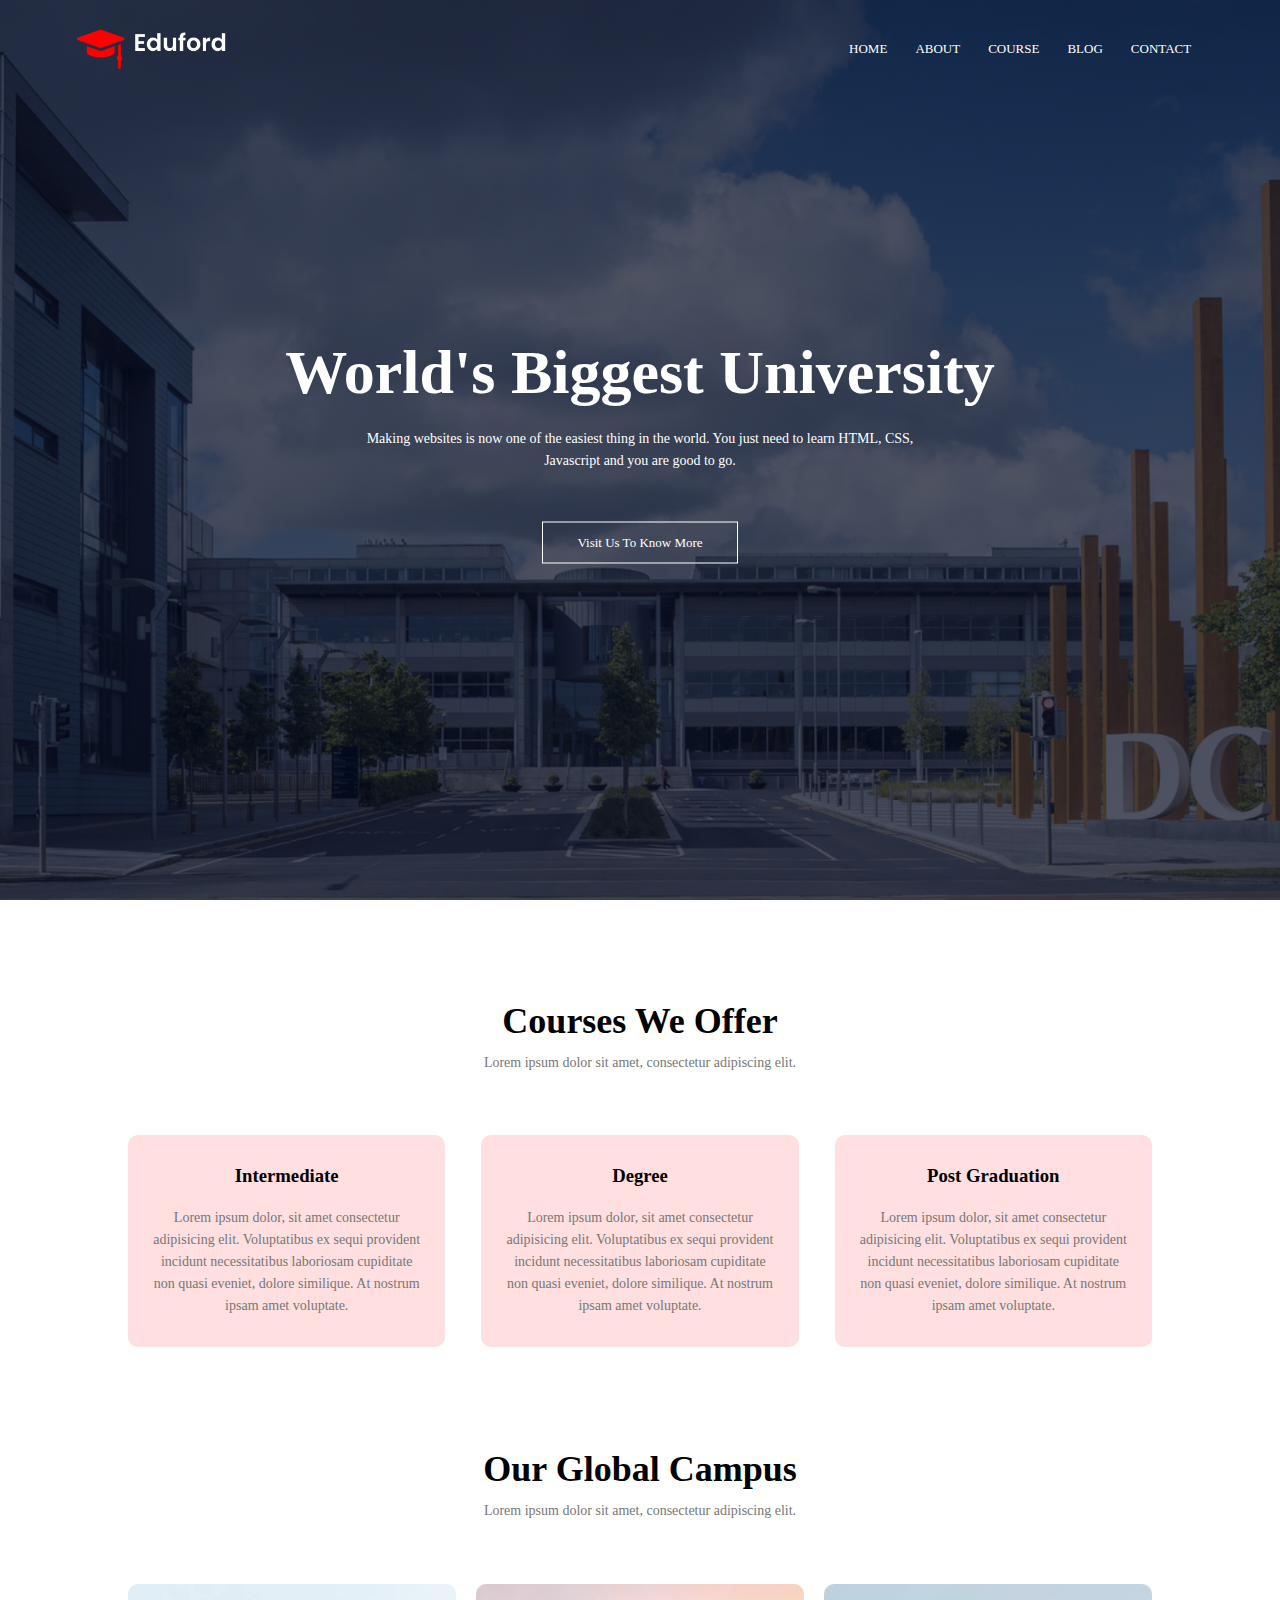
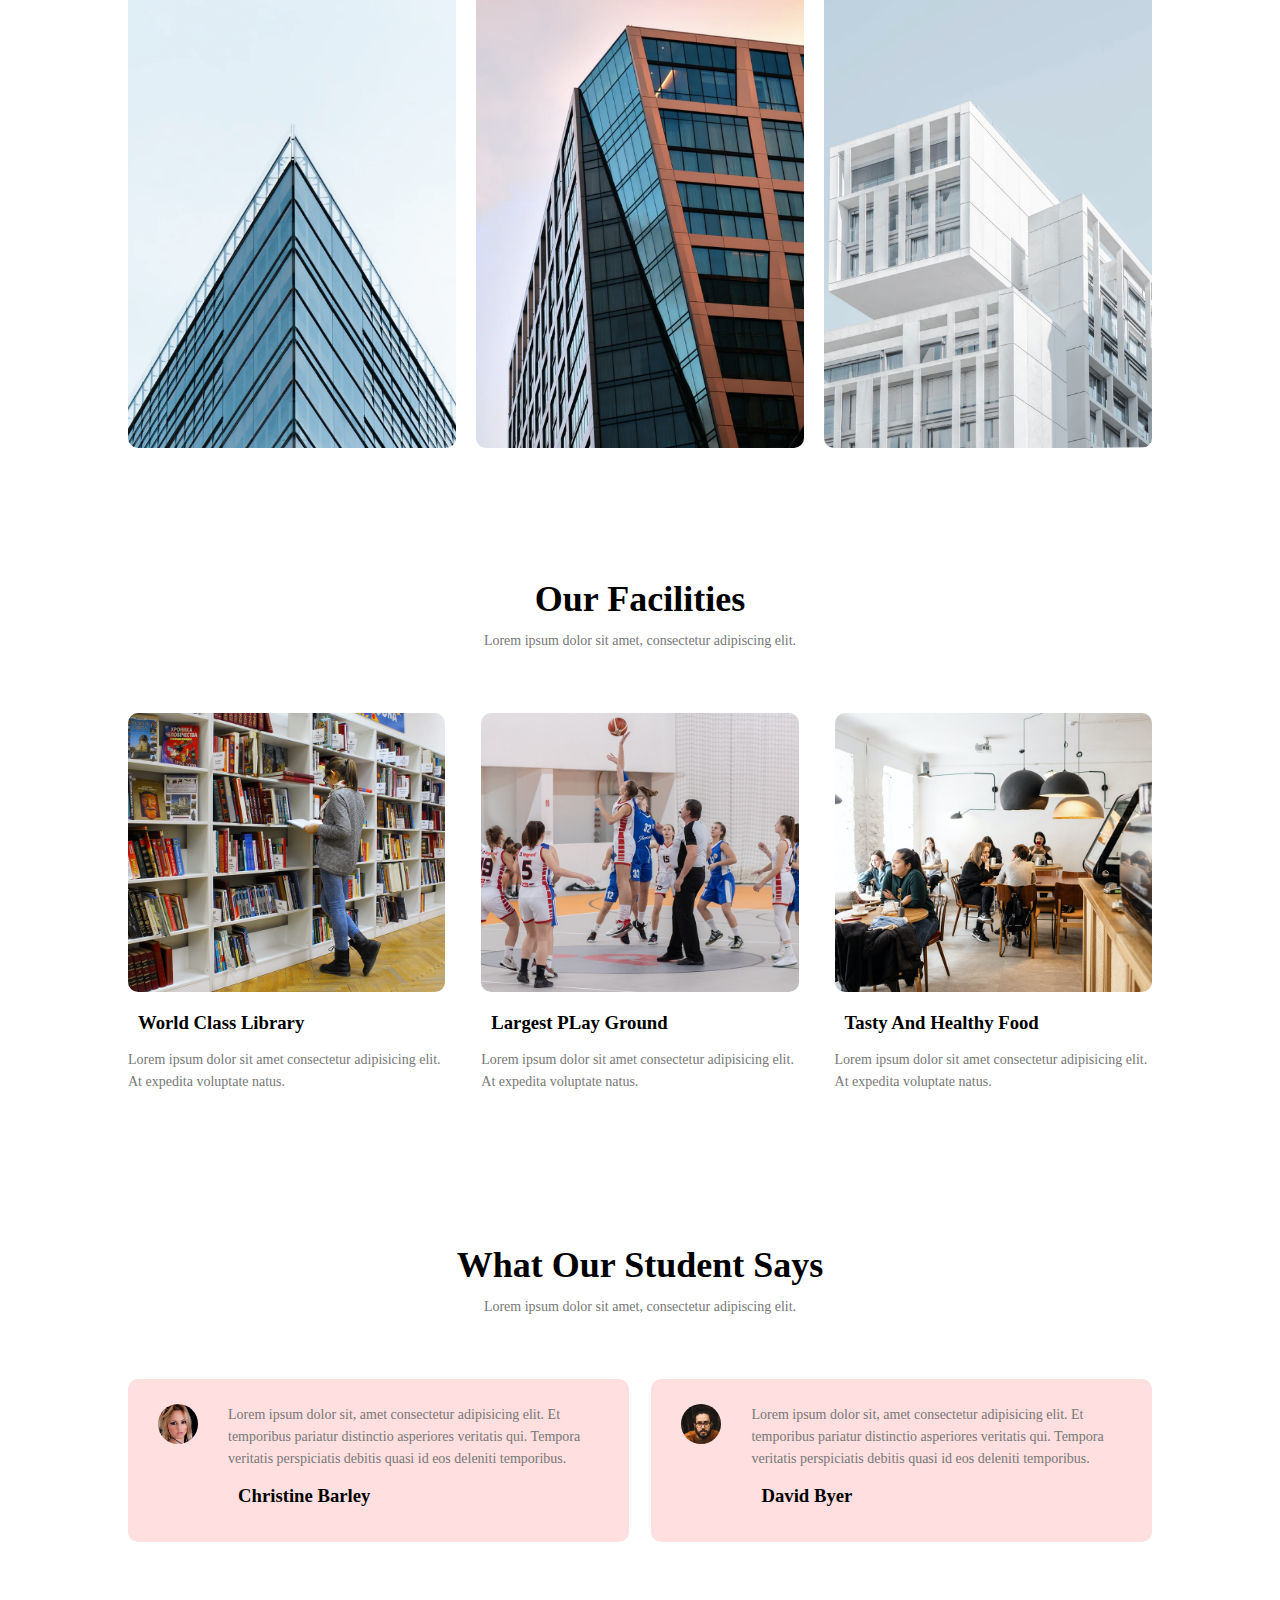
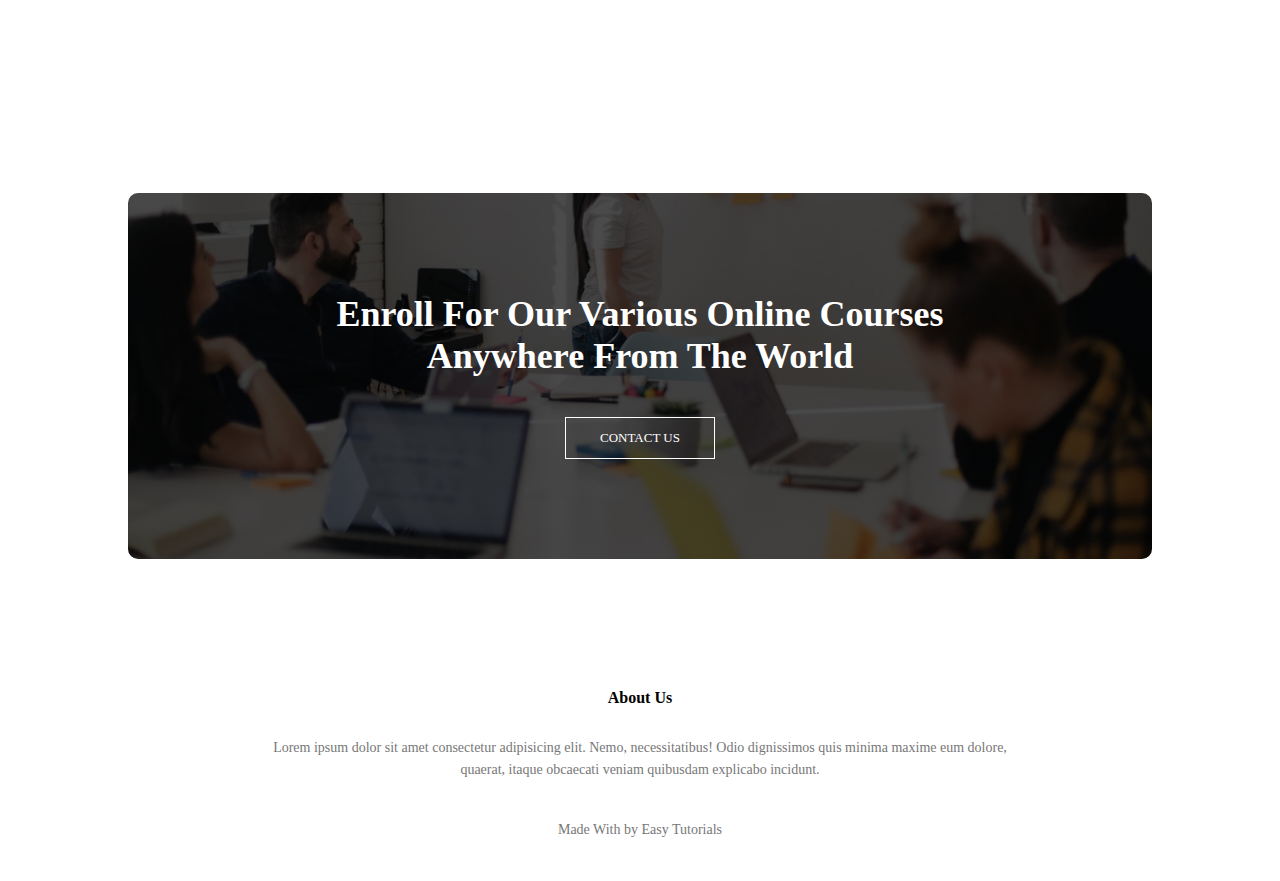
==== index.html @ 18e04224 "commit" ====
<!DOCTYPE html>
<html lang="en">
<head>
    <meta name="viewport" content="with=device-width, initial-scale=1.0">
    <title>University Website Design</title>
    <link rel="stylesheet" href="style.css">
    
<link rel="stylesheet" href="https://use.fontawesome.com/releases/v5.7.0/css/all.css" integrity="sha384-lZN37f5QGtY3VHgisS14W3ExzMWZxybE1SJSEsQp9S+oqd12jhcu+A56Ebc1zFSJ" crossorigin="anonymous"> 
</head>
<body>
    <section class="header">
        <nav>
            <a href="index.html"><img src="eduford_img/logo.png"></a>
            <div class="nav-links" id="navLinks">
                <i class="fa fa-times" onclick="hideMenu()"></i>
                <ul>
                    <li><a href="index.html">HOME</a></li>
                    <li><a href="about.html">ABOUT</a></li>
                    <li><a href="course.html">COURSE</a></li>
                    <li><a href="blog.html">BLOG</a></li>
                    <li><a href="contact.html">CONTACT</a></li>
                </ul>
            </div>
            <i class="fa fa-bars" onclick="showMenu()"></i>
        </nav>
    <div class="text-box">
        <h1>World's Biggest University</h1>
        <p>Making websites is now one of the easiest thing in the world. You just need to learn HTML, CSS,<br>Javascript and you are good to go.</p>
        <a href="" class="hero-btn" type="button">Visit Us To Know More</a>
    </div>
    </section>

    <!-----courses----->

    <section class="course">
        <h1>Courses We Offer</h1>
        <p>Lorem ipsum dolor sit amet, consectetur adipiscing elit.</p>

        <div class="row">
            <div class="course-col">
                <h3>Intermediate</h3>
                <p>Lorem ipsum dolor, sit amet consectetur adipisicing elit. Voluptatibus ex sequi provident incidunt necessitatibus laboriosam cupiditate non quasi eveniet, dolore similique. At nostrum ipsam amet voluptate.</p>
            </div>
            <div class="course-col">
                <h3>Degree</h3>
                <p>Lorem ipsum dolor, sit amet consectetur adipisicing elit. Voluptatibus ex sequi provident incidunt necessitatibus laboriosam cupiditate non quasi eveniet, dolore similique. At nostrum ipsam amet voluptate.</p>
            </div>
            <div class="course-col">
                <h3>Post Graduation</h3>
                <p>Lorem ipsum dolor, sit amet consectetur adipisicing elit. Voluptatibus ex sequi provident incidunt necessitatibus laboriosam cupiditate non quasi eveniet, dolore similique. At nostrum ipsam amet voluptate.</p>
            </div>
        </div>

    </section>
      
    <!-----campus----->

    <section class="campus">
        <h1>Our Global Campus</h1>
        <p>Lorem ipsum dolor sit amet, consectetur adipiscing elit.</p>
        <div class="row">
            <div class="campus-col">
                <img src="eduford_img/london.png">
                <div class="layer">
                    <h3>LONDON</h3>
                </div>
            </div>
            <div class="campus-col">
                <img src="eduford_img/newyork.png">
                <div class="layer">
                    <h3>NEW YORK</h3>
                </div>
            </div>
            <div class="campus-col">
                <img src="eduford_img/washington.png">
                <div class="layer">
                    <h3>WASHINGTON</h3>
                </div>
            </div>
        </div>
    </section>

    <!-- -------Facilities------- -->

    <section class="facilities">
        <h1>Our Facilities</h1>
        <p>Lorem ipsum dolor sit amet, consectetur adipiscing elit.</p>
        <div class="row">
            <div class="facilities-col">
                <img src="eduford_img/library.png" >
                <h3>World Class Library</h3>
                <p>Lorem ipsum dolor sit amet consectetur adipisicing elit. At expedita voluptate natus.</p>
            </div>
            <div class="facilities-col">
                <img src="eduford_img/basketball.png" >
                <h3>Largest PLay Ground</h3>
                <p>Lorem ipsum dolor sit amet consectetur adipisicing elit. At expedita voluptate natus.</p>
            </div>
            <div class="facilities-col">
                <img src="eduford_img/cafeteria.png" >
                <h3>Tasty And Healthy Food</h3>
                <p>Lorem ipsum dolor sit amet consectetur adipisicing elit. At expedita voluptate natus.</p>
            </div>
        </div>
    </section>

    <!-- ------testimonials------- -->

    <section class="testimonials">
        <h1>What Our Student Says</h1>
        <p>Lorem ipsum dolor sit amet, consectetur adipiscing elit.</p>
        <div class="row">
            <div class="testimonials-col">
                <img src="eduford_img/user1.jpg" >
                <div>
                    <p>Lorem ipsum dolor sit, amet consectetur adipisicing elit. Et temporibus pariatur distinctio asperiores veritatis qui. Tempora veritatis perspiciatis debitis quasi id eos deleniti temporibus.</p>
                    <h3>Christine Barley</h3>
                    <i class="fa fa-star" aria-hidden="true"></i>
                    <i class="fa fa-star" aria-hidden="true"></i>
                    <i class="fa fa-star" aria-hidden="true"></i>
                    <i class="fa fa-star" aria-hidden="true"></i>
                    <i class="far fa-star" aria-hidden="true"></i>
                </div>
            </div>
            <div class="testimonials-col">
                <img src="eduford_img/user2.jpg" >
                <div>
                    <p>Lorem ipsum dolor sit, amet consectetur adipisicing elit. Et temporibus pariatur distinctio asperiores veritatis qui. Tempora veritatis perspiciatis debitis quasi id eos deleniti temporibus.</p>
                    <h3>David Byer</h3>
                    <i class="fa fa-star" aria-hidden="true"></i>
                    <i class="fa fa-star" aria-hidden="true"></i>
                    <i class="fa fa-star" aria-hidden="true"></i>
                    <i class="fa fa-star" aria-hidden="true"></i>
                    <i class="fas fa-star-half-alt"></i>
                </div>
            </div>
        </div>
    </section>

    <!-- --------call to action-------- -->

    <section class="cta">
        <h1>Enroll For Our Various Online Courses <br>Anywhere From The World</h1>
        <a href="contact.html" class="hero-btn">CONTACT US</a>
    </section>
    
     <!-- --------footer-------- -->

     <section class="footer">
         <h4>About Us</h4>
         <p>Lorem ipsum dolor sit amet consectetur adipisicing elit. Nemo, necessitatibus! Odio dignissimos quis minima maxime eum dolore,<br> quaerat, itaque obcaecati veniam quibusdam explicabo incidunt.</p>
         <div class="icons">
            <i class="fab fa-facebook-f"></i>
            <i class="fab fa-twitter"></i>
            <i class="fab fa-instagram"></i>
            <i class="fab fa-linkedin-in"></i>
         </div>
         <p>Made With <i class="far fa-heart"></i> by Easy Tutorials</p>
     </section>
    




    <script>
        var navLinks = document.getElementById("navLinks")
        function showMenu(){
            navLinks.style.right ="0";

        }
        function hideMenu(){
            navLinks.style.right ="-200px";
        }
    </script>



</body>
</html>
---- style.css ----
*{
    margin: 0;
    padding: 0;
}
.header{
    min-height: 100vh;
    width: 100%;
    background-image: linear-gradient(rgba(4,9,30,0.7),rgba(4,9,30,0.7)),url(eduford_img/banner.png);
    background-position: center;
    background-size: cover;
    position: relative;
}
nav{
    display: flex;
    padding: 2% 6%;
    justify-content: space-between;
    align-items: center;

}
nav img{
    width: 150px;

}
.nav-links{
    flex: 1;
    text-align: right;    
}
.nav-links ul li{
    list-style: none;
    display: inline-block;
    padding: 8px 12px;
    position: relative;

}
.nav-links ul li a{
    color: #fff;
    text-decoration: none;
    font-size: 13px;
}
.nav-links ul li::after{
    content: '';
    width: 0;
    height: 2px;
    background: #f44336;
    display: block;
    margin: auto;
    transition: 0.5s;
}
.nav-links ul li:hover::after{
    width: 100%;
}
.text-box{
    width: 90%;
    color: #fff;
    position: absolute;
    top: 50%;
    left: 50%;
    transform: translate(-50%,-50%);
    text-align: center;
}
.text-box h1{
    font-size: 62px;
}
.text-box p{
    margin: 10px 0 40px;
    font-size: 14px;
    color: white;
}
.hero-btn{
    display: inline-block;
    text-decoration: none;
    color: #fff;
    border: 1px solid #fff;
    padding: 12px 34px;
    font-size: 13px;
    background: transparent;
    position: relative;
    cursor: pointer;
}
.hero-btn:hover{
    border: 1px solid #f44336;
    background: #f44336;
    transition: 1s;
}

nav .fa{
    display: none;
}

@media(max-width:700px){
    .text-box h1{
        font-size: 20px;
    }
    .nav-links ul li{
        display: block;
    }
    .nav-links{
        position: fixed;
        background: #f44336;
        height: 100vh;
        width: 200px;
        top: 0;
        right: -200px;
        text-align: left;
        z-index: 2;
        transition: 1s;
    }
    nav .fa{
        display: block;
        color: #fff;
        margin: 10px;
        font-size: 22px;
        cursor: pointer;
    }
    .nav-links ul{
        padding: 30px;
    }
}

/*------course-----*/

.course{
    width: 80%;
    margin: auto;
    text-align: center;
    padding-top: 100px;

}
h1{
    font-size: 36px;
    font-weight: 600;

}
p{
    color: #777;
    font-size: 14px;
    font-weight: 300;
    line-height: 22px;
    padding: 10px;
}
.row{
    margin-top: 5%;
    display: flex;
    justify-content: space-between;

}
.course-col{
    flex-basis: 31%;
    background: #ffdfdf;
    border-radius: 10px;
    margin-bottom: 5%;
    padding: 20px 12px;
    box-sizing: border-box;
    transition: 0.5s;
}
h3{
    text-align: center;
    font-weight: 600;
    margin: 10px;
}
.course-col:hover{
    box-shadow: 0 0 20px 0 rgba(0, 0, 0, 0.2);

}

@media(max-width: 700px){
    .row{
        flex-direction: column;
    }
}
/*-----campus-----*/

.campus{
    width: 80%;
    margin: auto;
    text-align: center;
    padding-top: 50px;

}
.campus-col{
    flex-basis: 32%;
    border-radius: 10px;
    margin-bottom: 30px;
    position: relative;
    overflow: hidden;
}
.campus-col img{
    width: 100%;
    display: block;
}
.layer{
    background: transparent;
    height: 100%;
    width: 100%;
    position: absolute;
    top: 0;
    left: 0;
    transition: 0.5s;
}
.layer:hover{
    background: rgba(266,0,0,0.7);
}
.layer h3{
    width: 100%;
    font-weight: 500;
    color: #fff;
    font-size: 26px;
    bottom: 0;
    left: 50%;
    transform: translateX(-50%);
    position: absolute;
    opacity: 0;
    transition: 0.5s;
}
.layer:hover h3{
    bottom: 50%;
    opacity: 1;
}

/* -----facilities----- */

.facilities{
    width: 80%;
    margin: auto;
    text-align: center;
    padding-top: 100px;
}
.facilities-col{
    flex-basis: 31%;
    border-radius: 10px;
    margin-bottom: 5%;
    text-align: left;
}
.facilities-col img{
    width: 100%;
    border-radius: 10px;
}
.facilities-col p{
    padding: 0;
}
.facilities-col h3{
    margin-top: 16px;
    margin-bottom: 15px;
    text-align: left;
}

/* -------testimonials------- */

.testimonials{
    width: 80%;
    margin: auto;
    padding: 100px;
    text-align: center;
}
.testimonials-col{
    flex-basis: 44%;
    border-radius: 10px;
    margin-bottom: 5%;
    text-align: left;
    background: #ffdfdf;
    padding: 25px;
    cursor: pointer;
    display: flex;
}
.testimonials-col img{
    height: 40px;
    margin-left: 5px;
    margin-right: 30px;
    border-radius: 50%;
}
.testimonials-col p{
    padding: 0;
}
.testimonials-col h3{
    margin-top: 15px;
    text-align: left;
}
.testimonials-col .fa{
    color: #f44336;
}
.testimonials-col .far{
    color: #f44336;
}
.testimonials-col .fas{
    color: #f44336;
}
@media(max-width: 700px){
    .testimonials-col img{
        margin-left: 0px;
        margin-right: 15px;
    }
}

/* ------call to action------- */

.cta{
    margin: 100px auto;
    width: 80%;
    background-image: linear-gradient(rgba(0,0,0,0.7),rgba(0,0,0,0.7)),url(eduford_img/banner2.jpg);
    background-position: center;
    background-size: cover;
    border-radius: 10px;
    text-align: center;
    padding: 100px 0;
}
.cta h1{
    color: #fff;
    margin-bottom: 40px;
    padding: 0;
}
@media(max-width:700px){
    .cta h1{
        font-size: 24px;
    }
}
/* ------footer------ */

.footer{
    width: 100%;
    text-align: center;
    padding: 30px 0px;
}
.footer h4{
    margin-bottom: 25px;
    margin-bottom: 20px;
    font-weight: 600;
}
.icons .fab{
    color: #f44336;
    margin: 0 13px;
    cursor: pointer;
    padding: 18px 0;
}
.fa-heart{
    color: #f44336;
}

/* --------about us page------ */

.sub-header{
    height: 60vh;
    width: 100%;
    background-image: linear-gradient(rgba(4,9,30,0.7),rgba(4,9,30,0.7)),url(eduford_img/background.jpg);
    background-position: center;
    background-size: cover;
    text-align: center;
    color: #fff;
}
.sub-header h1{
    margin-top: 100px;
}
.about-us{
    width: 80%;
    margin: auto;
    padding-top: 50px;
    padding-bottom: 50px;

}
.about-col{
    flex-basis: 48%;
    padding: 30px 2px;
}
.about-col img{
    width: 100%;
}
.about-col h1{
    padding-top: 0;
}
.about-col p{
    padding: 15px 0 25px;
}
.red-btn{
    border: 1px solid #f44336;
    background: transparent;
    color: #f44336;
}
.red-btn:hover{
    color: white;
}

/* ----------blog page------- */

.blog-content{
    width: 80%;
    margin: auto;
    padding: 60px 0 ;
}
.blog-left{
    flex-basis: 65%;

}
.blog-left img{
    width: 100%;
}
.blog-left h2{
    color: #222;
    font-weight: 600;
    margin: 30px 0;
}
.blog-left p{
    color: #999;
    padding: 0;
}
.blog-right{
    flex-basis: 32%;
}
.blog-right h3{
    background: #f44336;
    color: #fff;
    padding: 7px 0;
    font-size: 16px;
    margin-bottom: 20px;
}
.blog-right div{
    display: flex;
    align-items: center;
    justify-content: space-between;
    color: #555;
    padding: 8px;
    box-sizing: border-box;

}
.comment-box{
    border: 1px solid #ccc;
    margin: 50px 0;
    padding: 10px 20px;
}
.comment-box h3{
    text-align: left;
}
.comment-form input, .comment-form textarea{
    width: 100%;
    padding: 10px;
    margin: 15px 0;
    box-sizing: border-box;
    border: none;
    outline: none;
    background: #f0f0f0;
}
.comment-form button{
    margin: 10px 0;
}

@media(max-width:700px){
    .sub-header h1{
        font-size: 24px;
    }
}

/* -------contact us page------- */

.location{
    width: 80%;
    margin: auto;
    padding: 80px 0;
}

.location iframe{
    width: 100%;

}
.contact-us{
    width: 80%;
    margin: auto;
}
.contact-col{
    flex-basis: 48%;
    margin-bottom: 30px;
}
.contact-col div{
    display:flex ;
    align-items: center;
    margin-bottom: 40px ;
}
.contact-col div .fas{
    font-size: 28px;
    color: #f44336;
    margin: 10px;
    margin-right: 30px;
}
.contact-col div p{
    padding: 0;
}
.contact-col div h5{
    font-size: 20px;
    margin-bottom: 5px;
    color: #555;
    font-weight: 400;
}
.contact-col input, .contact-col textarea{
    width: 100%;
    padding: 15px;
    margin-bottom: 17px;
    outline: none;
    border: 1px solid #ccc;
    box-sizing: border-box;
    background: #f0f0f0;
}
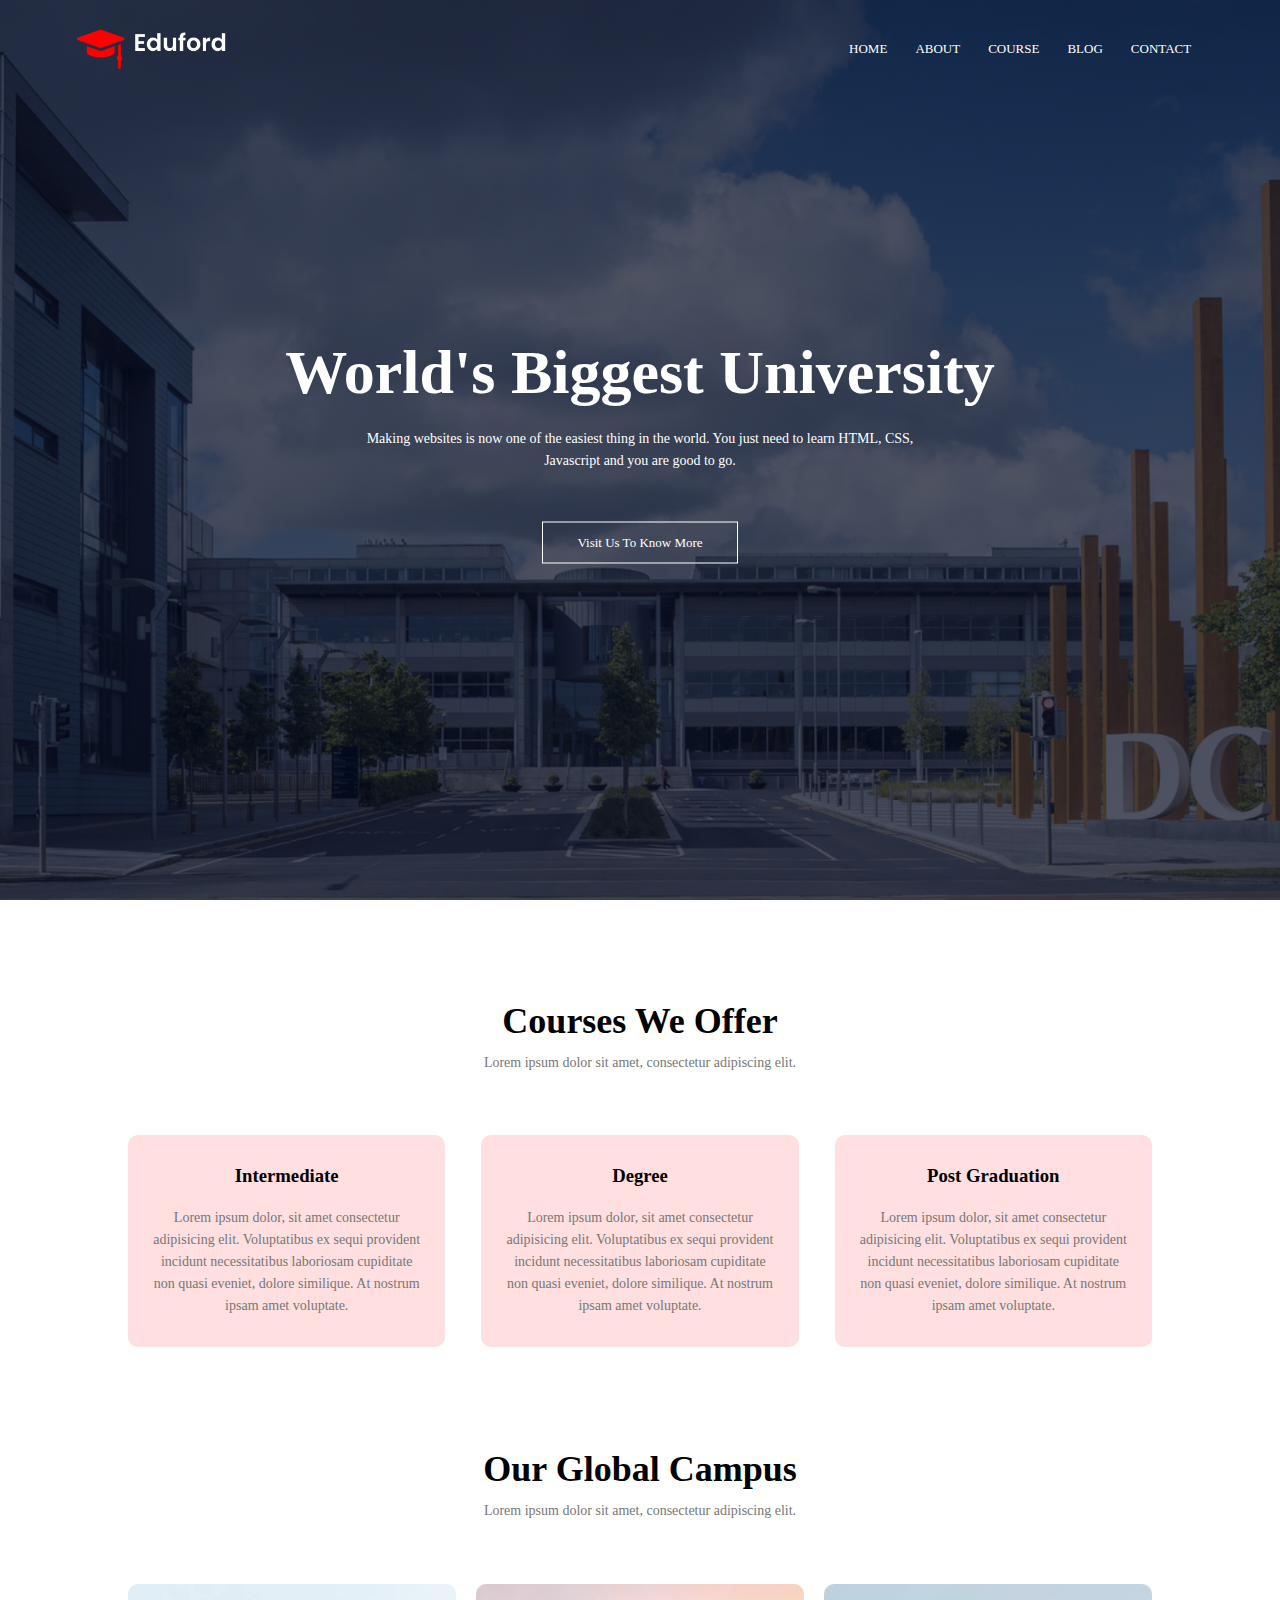
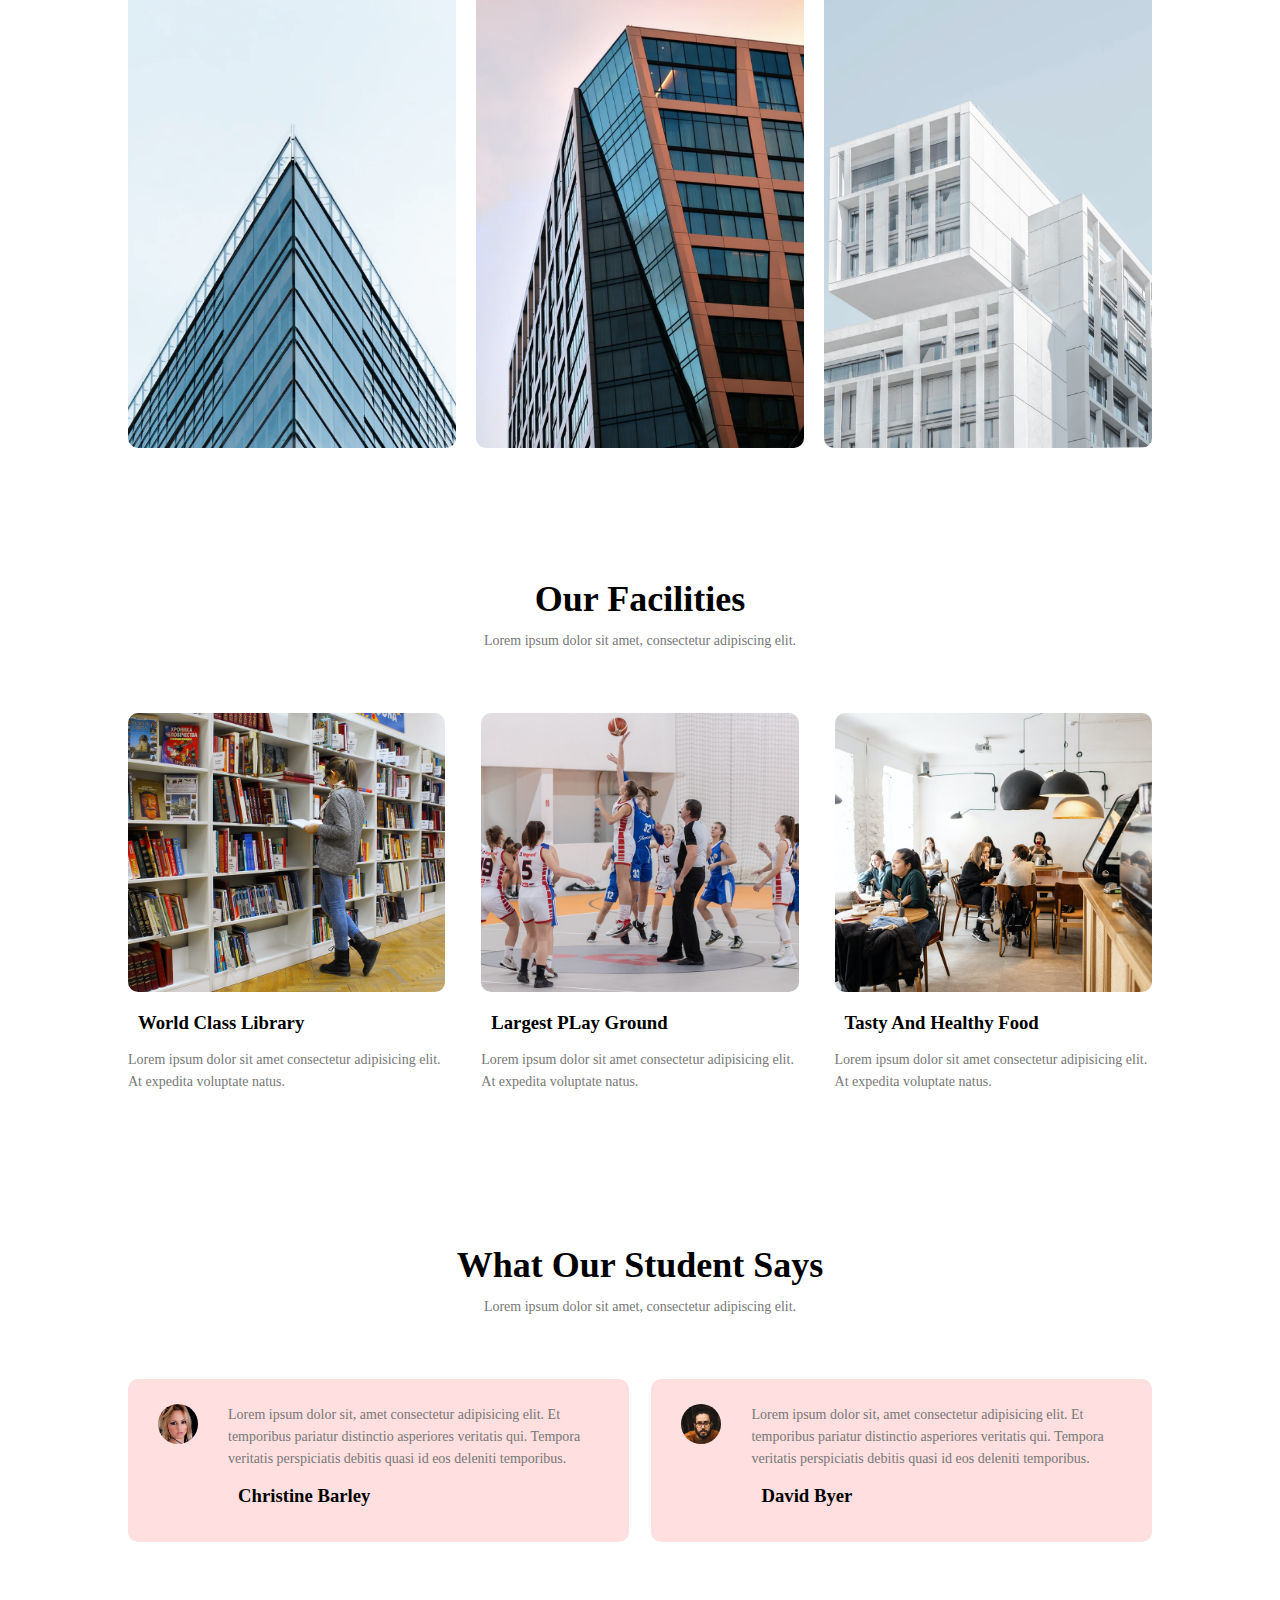
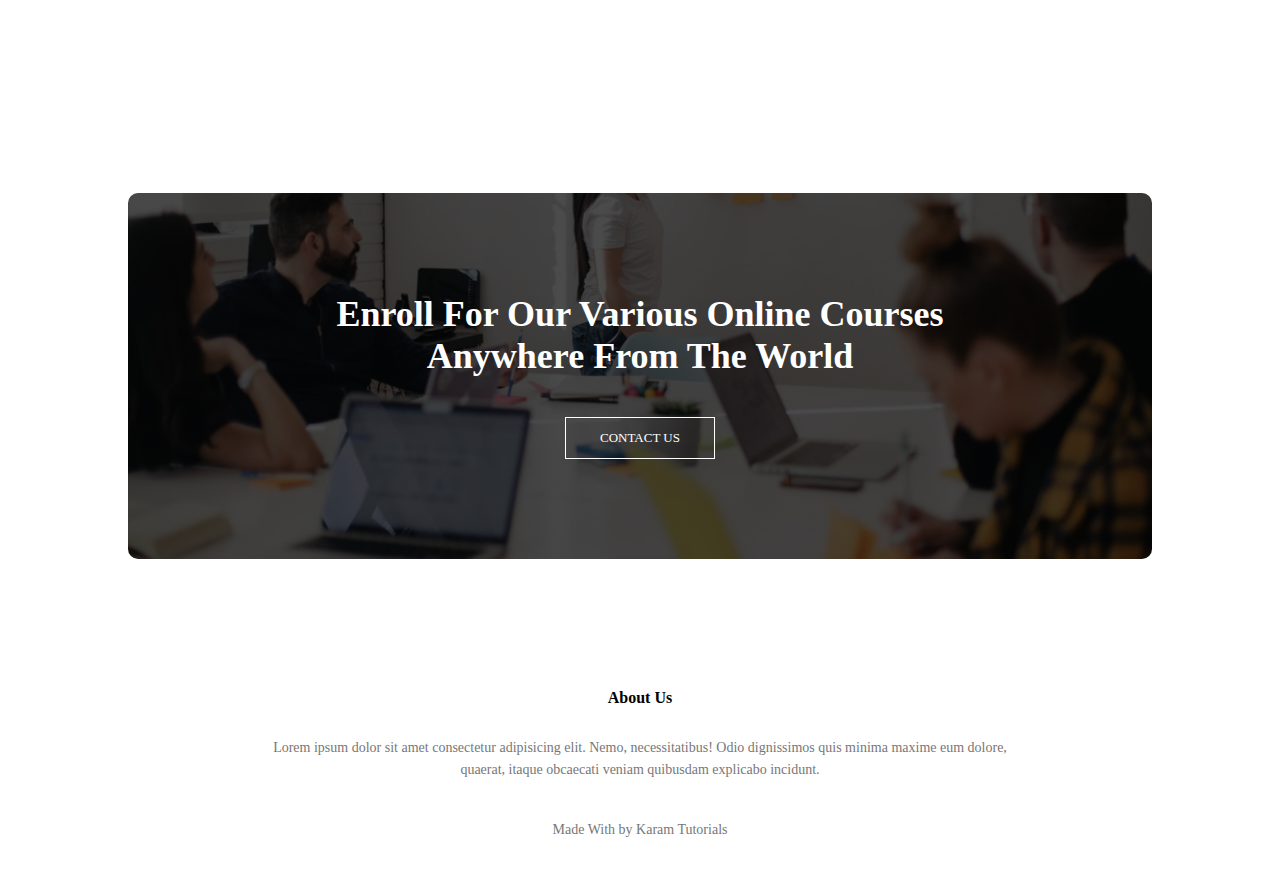
==== commit 0539f7b8: "commit" ====
--- a/index.html
+++ b/index.html
@@ -155,7 +155,7 @@
             <i class="fab fa-instagram"></i>
             <i class="fab fa-linkedin-in"></i>
          </div>
-         <p>Made With <i class="far fa-heart"></i> by Easy Tutorials</p>
+         <p>Made With <i class="far fa-heart"></i> by Karam Tutorials</p>
      </section>
     
 
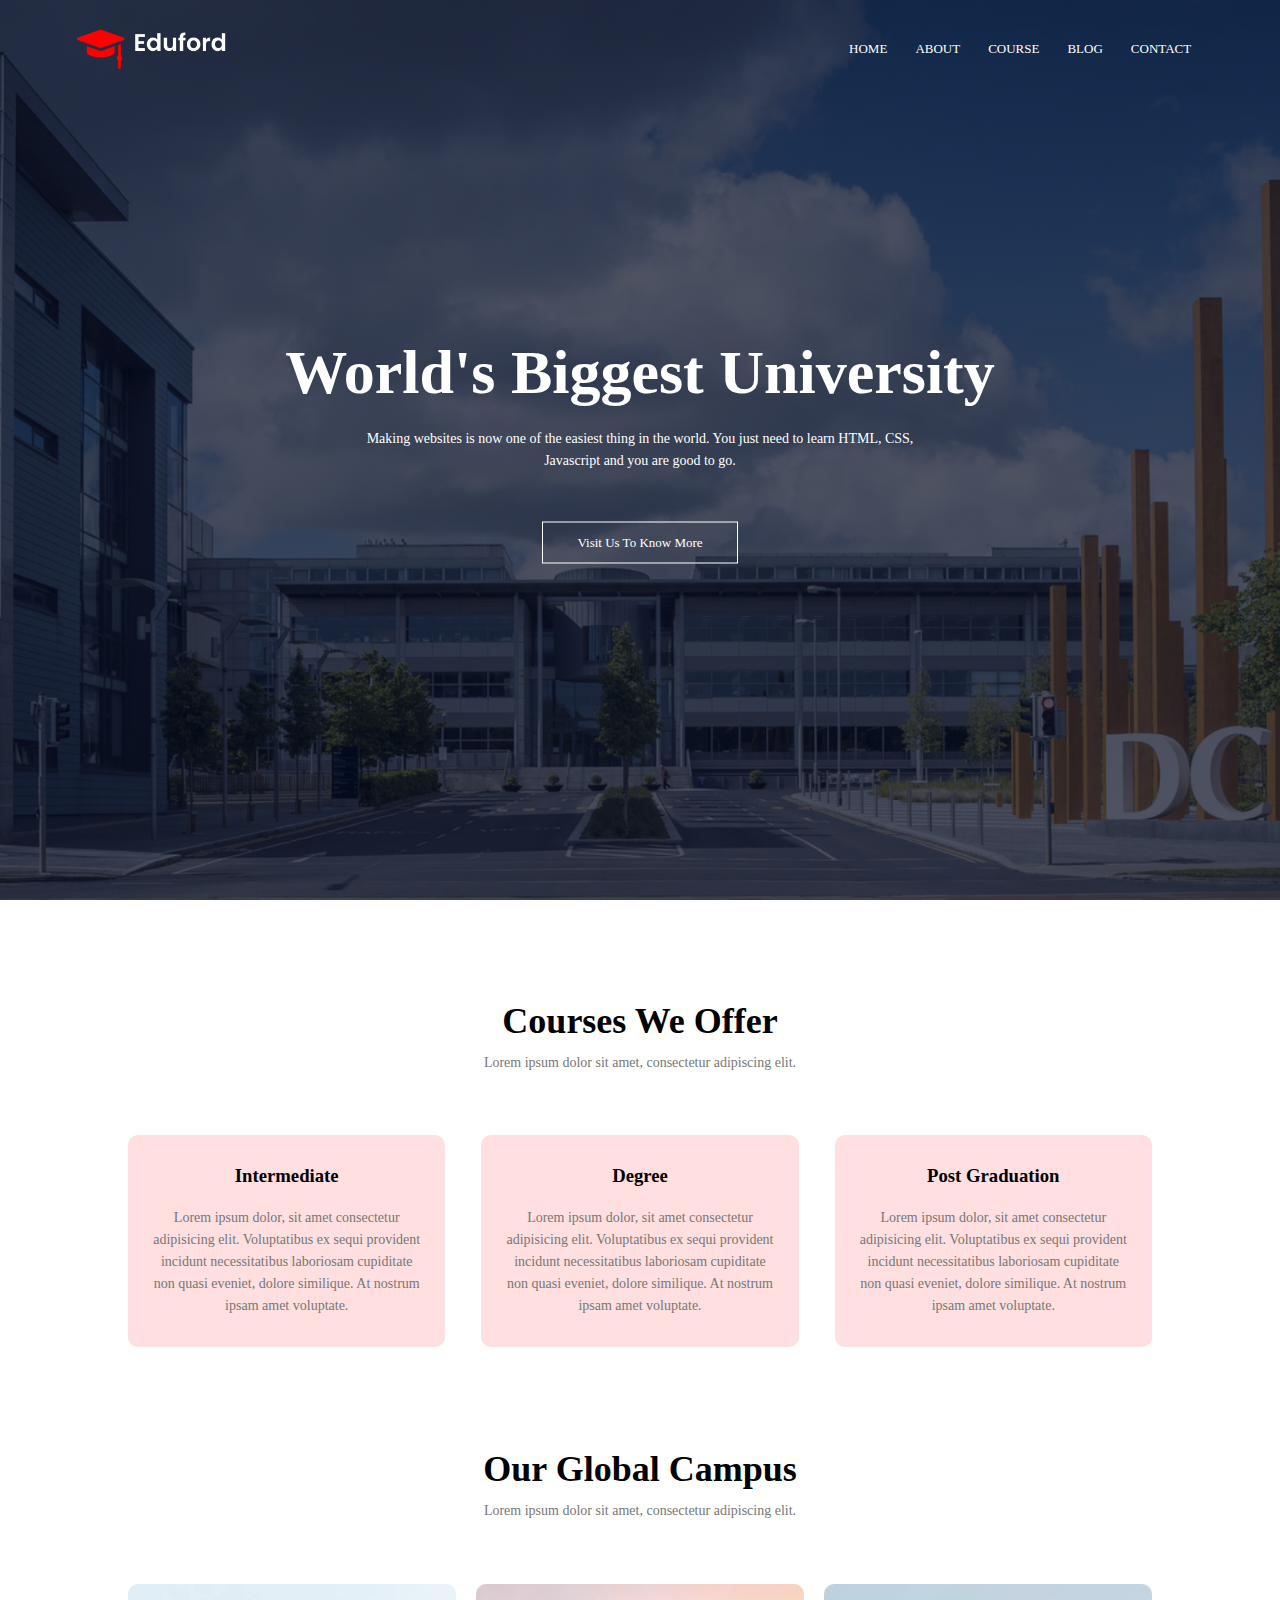
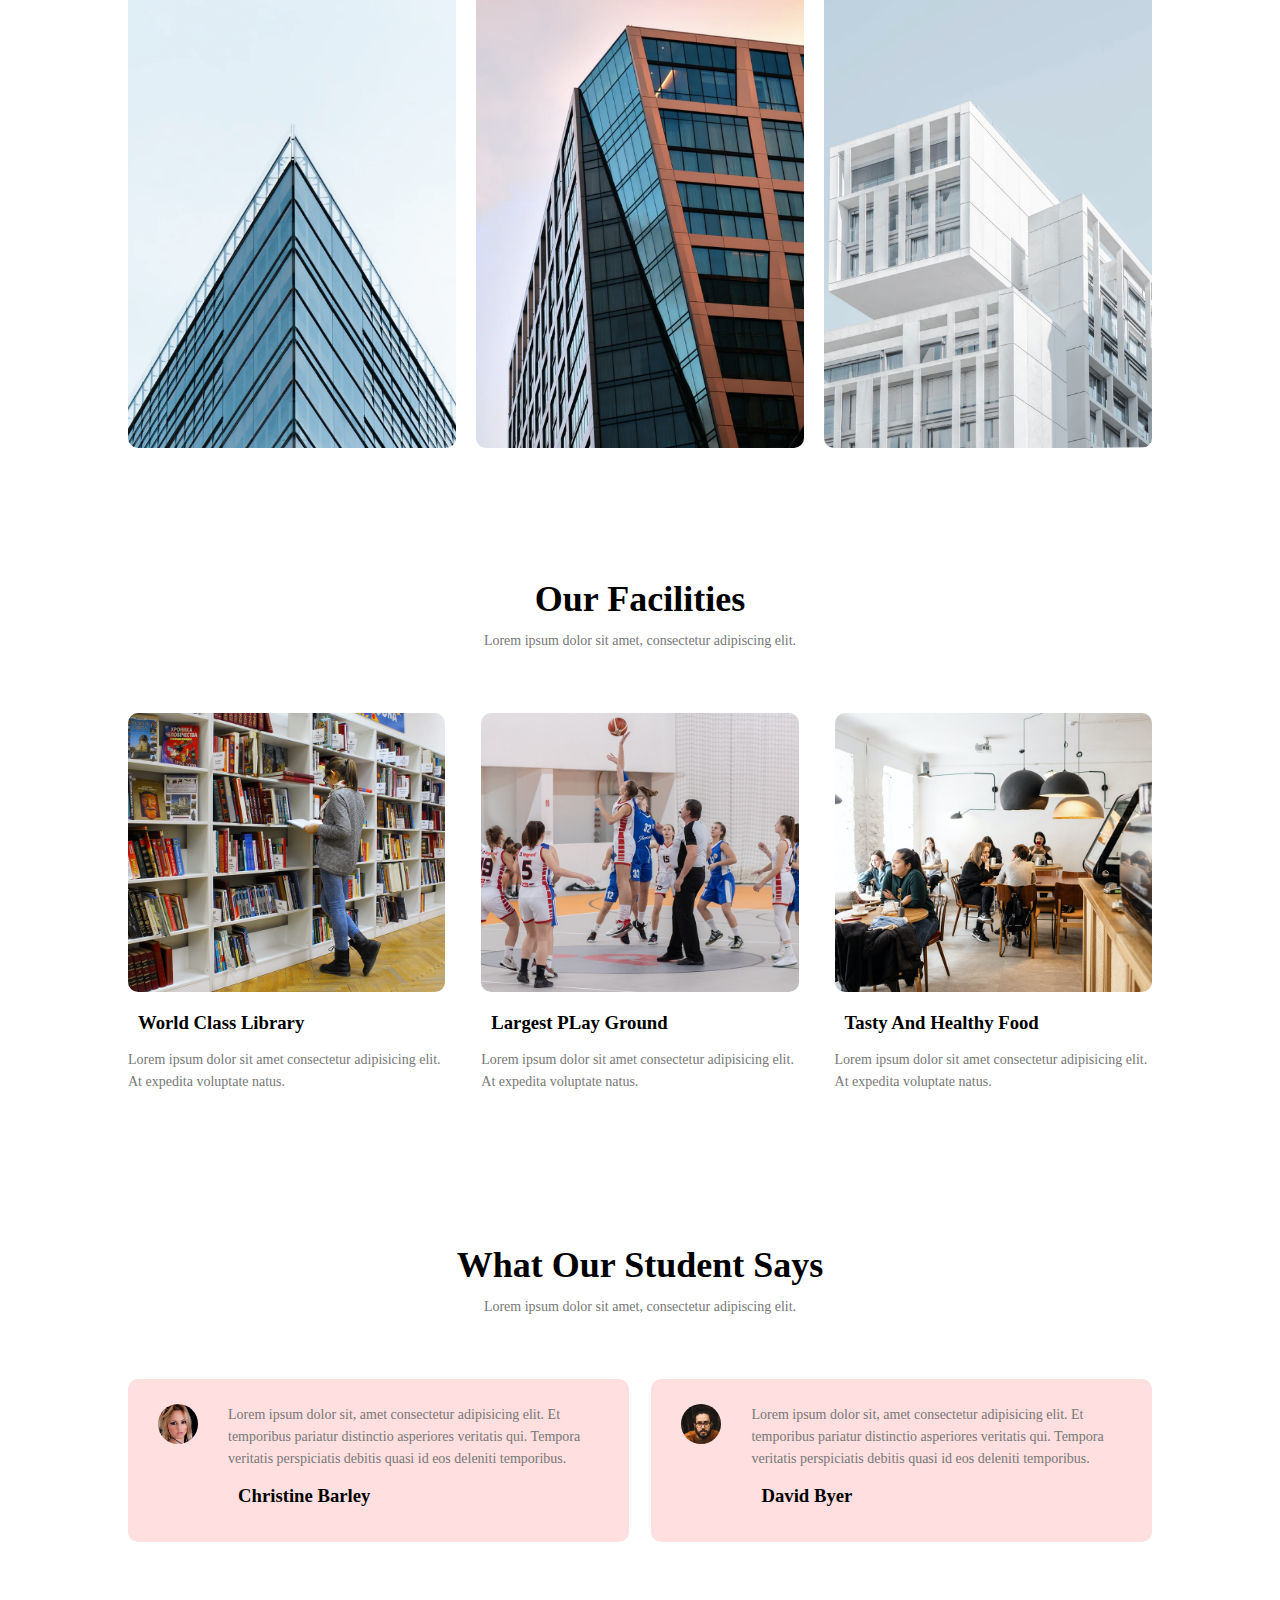
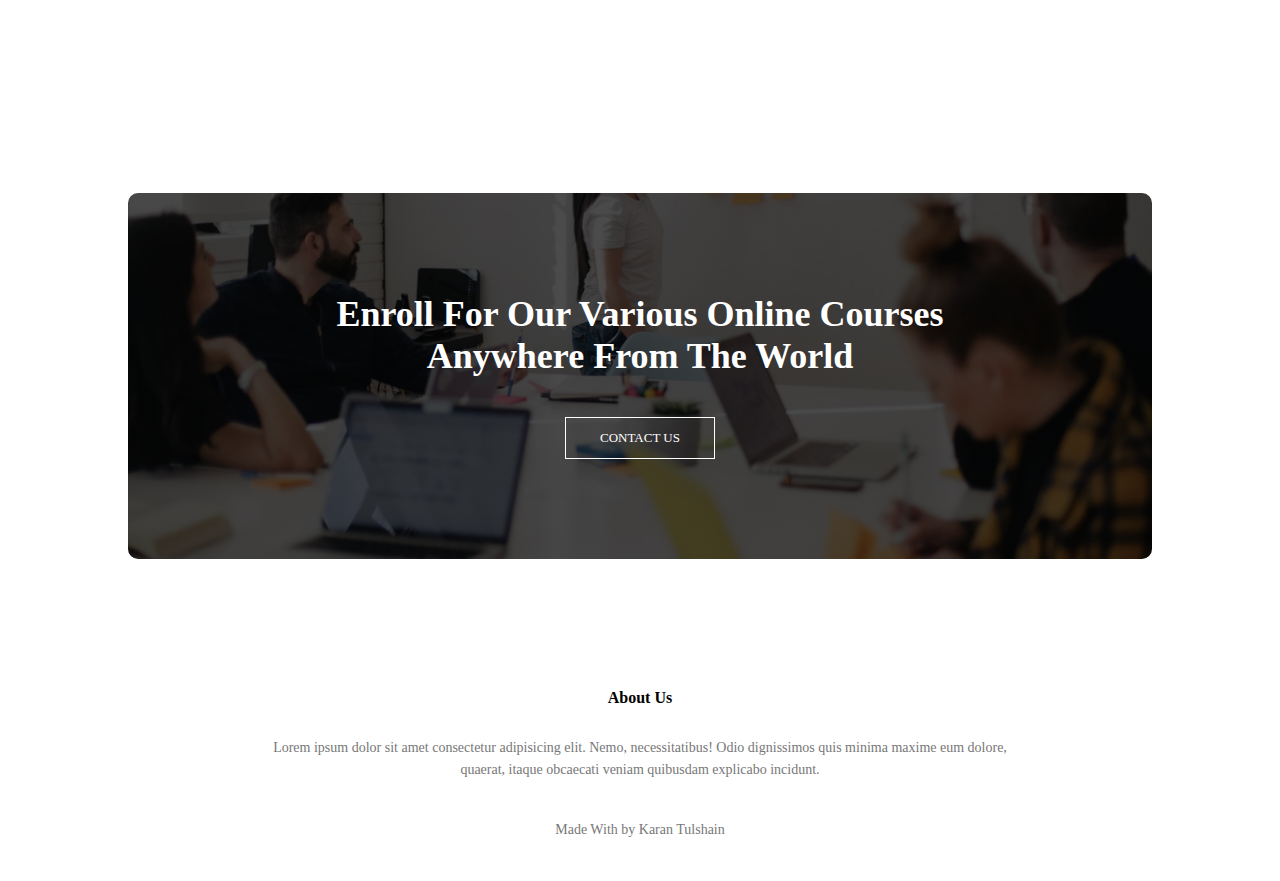
==== commit 9e556d14: "commit" ====
--- a/index.html
+++ b/index.html
@@ -155,7 +155,7 @@
             <i class="fab fa-instagram"></i>
             <i class="fab fa-linkedin-in"></i>
          </div>
-         <p>Made With <i class="far fa-heart"></i> by Karam Tutorials</p>
+         <p>Made With <i class="far fa-heart"></i> by Karan Tulshain</p>
      </section>
     
 
